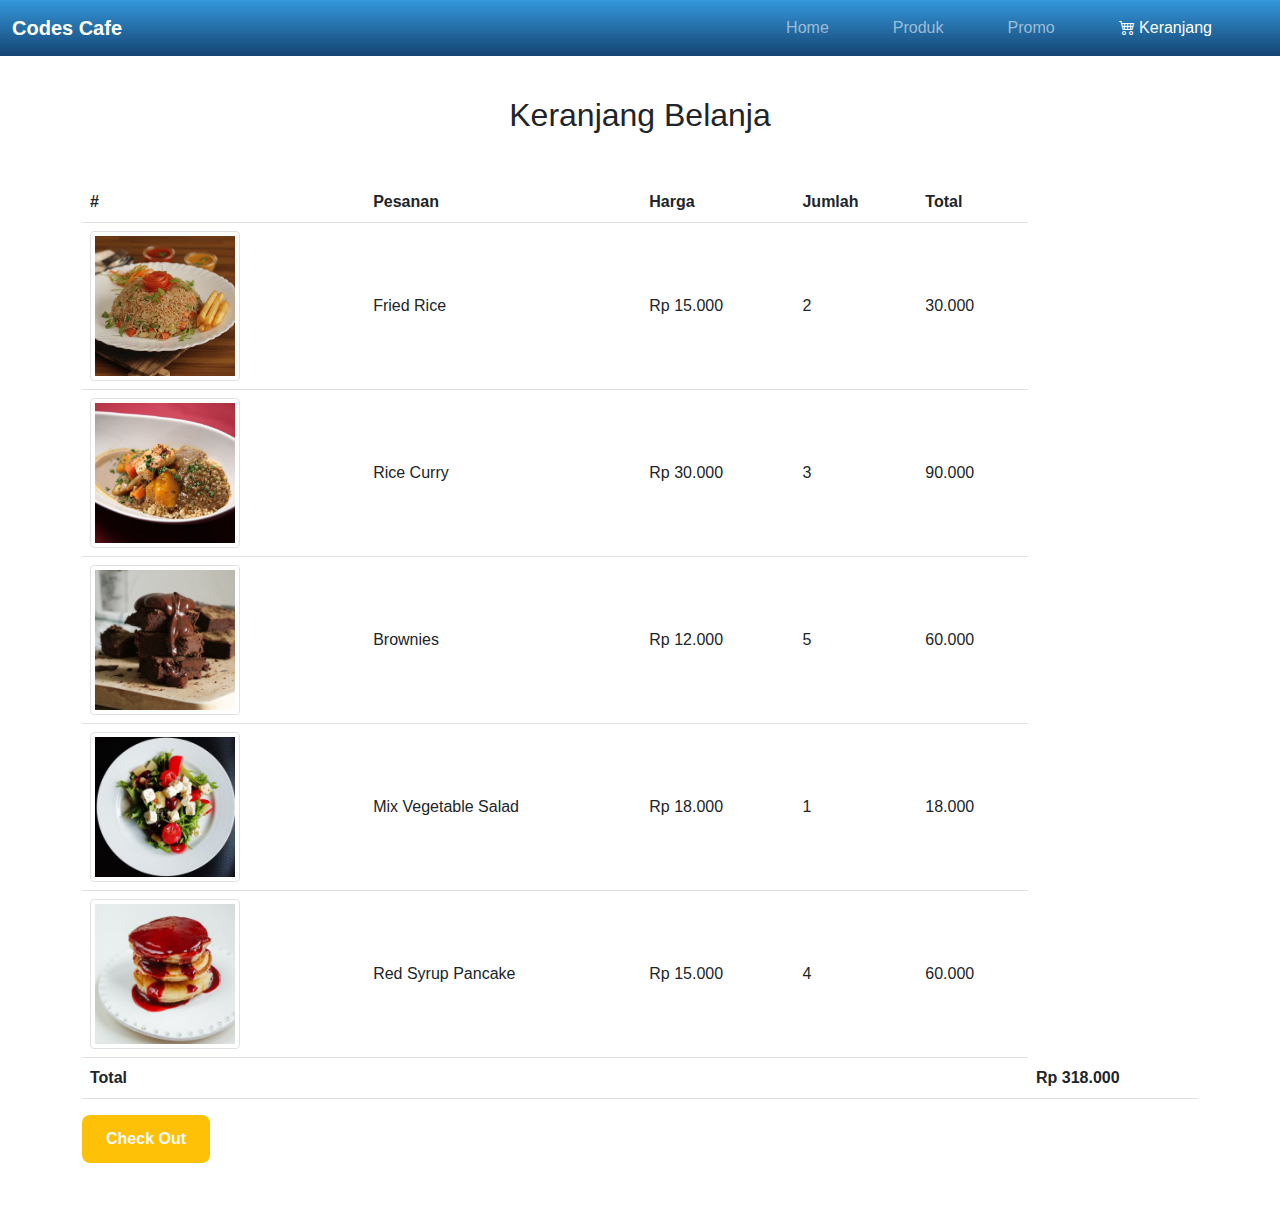
==== cart.html @ 6bc1b62e "first commit" ====
<!DOCTYPE html>
<html lang="en">
<head>
    <meta charset="UTF-8">
    <meta http-equiv="X-UA-Compatible" content="IE=edge">
    <meta name="viewport" content="width=device-width, initial-scale=1.0">
    <title>Keranjang Belanja</title>
    <link rel="stylesheet" href="bootstrap-5.0.0-dist/css/bootstrap.min.css">
    <link rel="stylesheet" href="https://cdn.jsdelivr.net/npm/bootstrap-icons@1.10.5/font/bootstrap-icons.css">
    <link rel="stylesheet" href="css/style.css">
    <link rel="stylesheet" href="dist/css/lightbox.min.css">

</head>
<body>
  
<!-- navbar -->
<nav class="navbar fixed-top navbar navbar-expand-lg navbar-dark bg-dark main-color">
    <div class="container-fluid">
      
      <button class="navbar-toggler" type="button" data-bs-toggle="collapse" data-bs-target="#navbarNav" aria-controls="navbarNav" aria-expanded="false" aria-label="Toggle navigation">
        <span class="navbar-toggler-icon"></span>
      </button>
      <div class="collapse navbar-collapse" id="navbarNav">
        <a class="navbar-brand me-auto" href="index.html">Codes Cafe</a>
        <ul class="navbar-nav">
          <li class="nav-item me-5">
            <a class="nav-link" href="index.html">Home</a>
          </li>
          <li class="nav-item me-5">
            <a class="nav-link " href="produk.html">Produk</a>
          </li>
          <li class="nav-item me-5">
            <a class="nav-link" href="promo.html">Promo</a>
          </li>
          <li class="nav-item me-5">
            <a class="nav-link active"href="#"tabindex="-1" aria-disabled="true"><i class="bi bi-cart4"></i> Keranjang</a>
          </li>
        </ul>
      </div>
    </div>
  </nav>

<!--table-->
<div class="container-fluid py-5">
    <div class="container">
        <h2 class="text-center my-5">Keranjang Belanja</h2>
        <div class="table-responsive">
            <table class="table">
                <tr>
                    <th>#</th>
                    <th>Pesanan</th>
                    <th>Harga</th>
                    <th>Jumlah</th>
                    <th>Total</th>
                </tr>
                <tr style="vertical-align: middle;">
                    <td><a href="image/product/fried-rice.jpg" data-lightbox="Fried Rice" data-title="Fried Rice">
                        <img src="image/product/thumb/fried-rice.jpg" class="img-thumbnail d-none d-sm-block" width="150px" alt="">

                        <label class="d-block d-sm-none">Fried Rice</label> 
                         </a>
                    </td>
                    <td>Fried Rice</td>
                    <td>Rp 15.000</td>
                    <td>2</td>
                    <td>30.000</td>
                </tr>

            </tr>
            <tr style="vertical-align: middle;">
                <td><a href="image/product/rice-curry.jpg" data-lightbox="Rice Curry" data-title="Rice Cury">
                    <img src="image/product/thumb/rice-curry.jpg" class="img-thumbnail d-none d-sm-block" width="150px" alt="">
                    <label class="d-block d-sm-none">Rice Cury</label>
                     </a>
                </td>
                <td>Rice Curry</td>
                <td>Rp 30.000</td>
                <td>3</td>
                <td>90.000</td>
            </tr>

                </tr>
                <tr style="vertical-align: middle;">
                    <td><a href="image/product/brownies.jpg" data-lightbox="Brownies" data-title="Brownies">
                        <img src="image/product/thumb/brownies.jpg" class="img-thumbnail d-none d-sm-block" width="150px" alt="">
                        <label class="d-block d-sm-none">Brownies</label>
                        </a>
                    </td>
                    <td>Brownies</td>
                    <td>Rp 12.000</td>
                    <td>5</td>
                    <td>60.000</td>
                </tr>

            </tr>
            <tr style="vertical-align: middle;">
                <td><a href="image/product/mix-vegetable-sald.jpg" data-lightbox="Mix Vegetable Salad" data-title="Mix Vegetable Salad">
                    <img src="image/product/thumb/mix-vegetable-sald.jpg" class="img-thumbnail d-none d-sm-block" width="150px" alt="">
                    <label class="d-block d-sm-none">Salad On A Plate</label>
                    </a>
                </td>
                <td>Mix Vegetable Salad</td>
                <td>Rp 18.000</td>
                <td>1</td>
                <td>18.000</td>
            </tr>

          </tr>
          <tr style="vertical-align: middle;">
              <td><a href="image/product/red-syrup-pancake.jpg" data-lightbox="Red Syrup Pancake" data-title="red-syrup-pancake">
                  <img src="image/product/thumb/red-syrup-pancake.jpg" class="img-thumbnail d-none d-sm-block" width="150px" alt="">
                  <label class="d-block d-sm-none">coffe</label>
                  </a>
              </td>
              <td>Red Syrup Pancake</td>
              <td>Rp 15.000</td>
              <td>4</td>
              <td>60.000</td>
          </tr>

                <th colspan="5">Total</th>
                <Th>Rp 318.000</Th>
            </table>
        </div>
        <button class="btn btn-warning text-light">Check Out</button>
    </div>
</div>



    <script src="bootstrap-5.0.0-dist/js/bootstrap.bundle.min.js"></script>
    <script src="dist/js/lightbox-plus-jquery.min.js"></script>

</body>
</html>
---- css/style.css ----
@import url('https://fonts.googleapis.com/css2?family=Poppins:ital,wght@0,100;0,200;0,300;0,400;0,500;0,600;0,700;0,800;0,900;1,100;1,200;1,300;1,400;1,500;1,600;1,700;1,800;1,900&display=swap');

html {
    scroll-behavior: smooth;
}

body {
    background-color: #ffffff;
}

.navbar {
    background: #2c3e50;
    /* fallback for old browsers */
    background: -webkit-linear-gradient(to bottom, #3498db, #154473);
    /* Chrome 10-25, Safari 5.1-6 */
    background: linear-gradient(to bottom, #3498db, #154473);
    /* W3C, IE 10+/ Edge, Firefox 16+, Chrome 26+, Opera 12+, Safari 7+ */

}

a.navbar-brand {
    font-weight: bold;
}


.form-container {
    position: absolute;
    top: 50%;
    left: 50%;
    width: 400px;
    height: 450px;
    transform: translate(-50%, -50%);
    border-radius: 15px;
    box-shadow: 3px 3px 10px 0px #000000;
    padding: 30px;
}

body {
    font-family: cursive, 'Trebuchet MS', 'Lucida Sans Unicode', 'Lucida Grande', 'Lucida Sans', Arial, sans-serif;
}

.main-color {
    background: #2c3e50;
    /* fallback for old browsers */
    background: -webkit-linear-gradient(to bottom, #3498db, #154473);
    /* Chrome 10-25, Safari 5.1-6 */
    background: linear-gradient(to bottom, #3498db, #154473);
    /* W3C, IE 10+/ Edge, Firefox 16+, Chrome 26+, Opera 12+, Safari 7+ */

}

.banner {
    height: 80vh;
    background: linear-gradient(rgba(0, 0, 0, 0.4), rgba(0, 0, 0, 0.4)), url('../image/product/grilled-meat.jpg');
    background-size: cover;
    background-position: center;
}

/* Button Style */
.btn {
    font-weight: bold;
    position: relative;
    overflow: hidden;
    border: none;
    cursor: pointer;
    padding: 12px 24px;
    border-radius: 8px;
    transition: background-color 0.3s, transform 0.2s;
}

/* Gradient Background */
.btn-gradient {
    margin-left: 8px;
    background: #1A2980;
    /* fallback for old browsers */
    background: -webkit-linear-gradient(to bottom, #26D0CE, #1A2980);
    /* Chrome 10-25, Safari 5.1-6 */
    background: linear-gradient(to bottom, #26D0CE, #1A2980);
    /* W3C, IE 10+/ Edge, Firefox 16+, Chrome 26+, Opera 12+, Safari 7+ */

    color: #fff;
}

/* Hover Effect */
.btn:hover {
    background: #1A2980;
    /* fallback for old browsers */
    background: -webkit-linear-gradient(to bottom, #26D0CE, #1A2980);
    /* Chrome 10-25, Safari 5.1-6 */
    background: linear-gradient(to bottom, #26D0CE, #1A2980);
    /* W3C, IE 10+/ Edge, Firefox 16+, Chrome 26+, Opera 12+, Safari 7+ */
    color: #fff;

    transform: scale(1.05);
}

/* After Element */
.btn:after {
    content: "";
    position: absolute;
    top: 0;
    left: 0;
    width: 100%;
    height: 100%;
    background: rgba(255, 255, 255, 0.1);
    opacity: 0;
    pointer-events: none;
    transition: opacity 0.3s;
}

.btn:hover:after {
    opacity: 1;
}

/* Focus Effect (Remove Outline) */
.btn:focus {
    outline: none;
}


.hovered-card {
    transition: .3s;
}

.hovered-card:hover {
    transform: scale(1, 1);
}

.icon-service {
    width: 90px;
    height: 90px;
    border: solid #fff 2px;
    border-radius: 50%;
    color: #fff;
}

.content-subscribe {
    background: #2c3e50;
    /* fallback for old browsers */
    background: -webkit-linear-gradient(to bottom, #3498db, #154473);
    /* Chrome 10-25, Safari 5.1-6 */
    background: linear-gradient(to bottom, #3498db, #154473);
    /* W3C, IE 10+/ Edge, Firefox 16+, Chrome 26+, Opera 12+, Safari 7+ */

}

.banner2 {
    height: 60vh;
    background: linear-gradient(rgba(0, 0, 0, 0.6), rgba(0, 0, 0, 0.6)), url('../image/product/grilled-meat.jpg');
    background-size: cover;
    background-position: center;
}

.created {
    background: #2c3e50;
    /* fallback for old browsers */
    background: -webkit-linear-gradient(to bottom, #3498db, #154473);
    /* Chrome 10-25, Safari 5.1-6 */
    background: linear-gradient(to bottom, #3498db, #154473);
    /* W3C, IE 10+/ Edge, Firefox 16+, Chrome 26+, Opera 12+, Safari 7+ */
}

.container-fluid .container label {
    color: #fff;
}
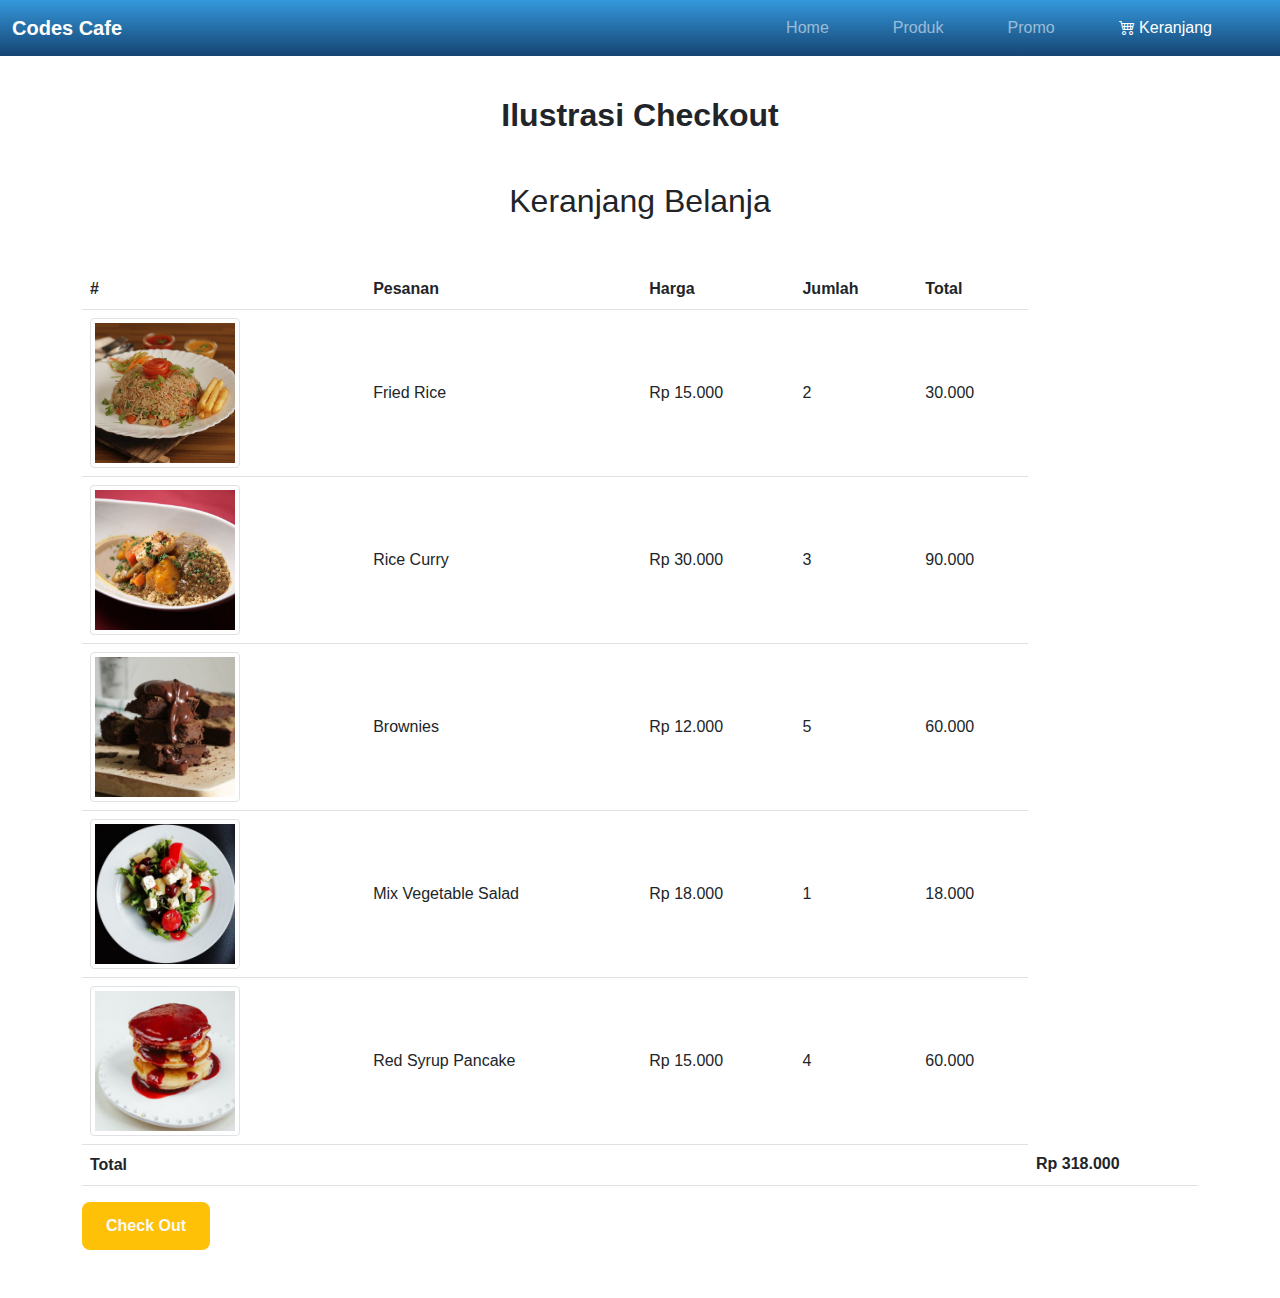
==== commit de25d273: "memperbaiki thumbnail pada chart.html" ====
--- a/cart.html
+++ b/cart.html
@@ -41,8 +41,15 @@
   </nav>
 
 <!--table-->
+<!-- <div class="wrapper">
+  <div class="dynamic-text">
+    <li>Fitur Checkout Belum</li>
+  </div>
+</div> -->
+
 <div class="container-fluid py-5">
     <div class="container">
+      <h2 class="text-center my-5 text_run">Ilustrasi Checkout</h2>
         <h2 class="text-center my-5">Keranjang Belanja</h2>
         <div class="table-responsive">
             <table class="table">
@@ -55,7 +62,7 @@
                 </tr>
                 <tr style="vertical-align: middle;">
                     <td><a href="image/product/fried-rice.jpg" data-lightbox="Fried Rice" data-title="Fried Rice">
-                        <img src="image/product/thumb/fried-rice.jpg" class="img-thumbnail d-none d-sm-block" width="150px" alt="">
+                        <img src="image/product/thumb/fried-rice.jpg" class="img-thumbnail" width="150px" alt="">
 
                         <label class="d-block d-sm-none">Fried Rice</label> 
                          </a>
@@ -69,7 +76,7 @@
             </tr>
             <tr style="vertical-align: middle;">
                 <td><a href="image/product/rice-curry.jpg" data-lightbox="Rice Curry" data-title="Rice Cury">
-                    <img src="image/product/thumb/rice-curry.jpg" class="img-thumbnail d-none d-sm-block" width="150px" alt="">
+                    <img src="image/product/thumb/rice-curry.jpg" class="img-thumbnail" width="150px" alt="">
                     <label class="d-block d-sm-none">Rice Cury</label>
                      </a>
                 </td>
@@ -82,7 +89,7 @@
                 </tr>
                 <tr style="vertical-align: middle;">
                     <td><a href="image/product/brownies.jpg" data-lightbox="Brownies" data-title="Brownies">
-                        <img src="image/product/thumb/brownies.jpg" class="img-thumbnail d-none d-sm-block" width="150px" alt="">
+                        <img src="image/product/thumb/brownies.jpg" class="img-thumbnail" width="150px" alt="">
                         <label class="d-block d-sm-none">Brownies</label>
                         </a>
                     </td>
@@ -95,7 +102,7 @@
             </tr>
             <tr style="vertical-align: middle;">
                 <td><a href="image/product/mix-vegetable-sald.jpg" data-lightbox="Mix Vegetable Salad" data-title="Mix Vegetable Salad">
-                    <img src="image/product/thumb/mix-vegetable-sald.jpg" class="img-thumbnail d-none d-sm-block" width="150px" alt="">
+                    <img src="image/product/thumb/mix-vegetable-sald.jpg" class="img-thumbnail" width="150px" alt="">
                     <label class="d-block d-sm-none">Salad On A Plate</label>
                     </a>
                 </td>
@@ -108,7 +115,7 @@
           </tr>
           <tr style="vertical-align: middle;">
               <td><a href="image/product/red-syrup-pancake.jpg" data-lightbox="Red Syrup Pancake" data-title="red-syrup-pancake">
-                  <img src="image/product/thumb/red-syrup-pancake.jpg" class="img-thumbnail d-none d-sm-block" width="150px" alt="">
+                  <img src="image/product/thumb/red-syrup-pancake.jpg" class="img-thumbnail" width="150px" alt="">
                   <label class="d-block d-sm-none">coffe</label>
                   </a>
               </td>
--- a/css/style.css
+++ b/css/style.css
@@ -6,6 +6,7 @@
 
 body {
     background-color: #ffffff;
+    scroll-behavior: smooth;
 }
 
 .navbar {
@@ -162,4 +163,23 @@
 
 .container-fluid .container label {
     color: #fff;
+}
+
+
+.text_run {
+    text-align: center;
+    font-weight: bold;
+    white-space: nowrap;
+    overflow: hidden;
+    animation: typing 4s infinite alternate;
+}
+
+@keyframes typing {
+    from {
+        width: 0;
+    }
+
+    to {
+        width: 100%;
+    }
 }